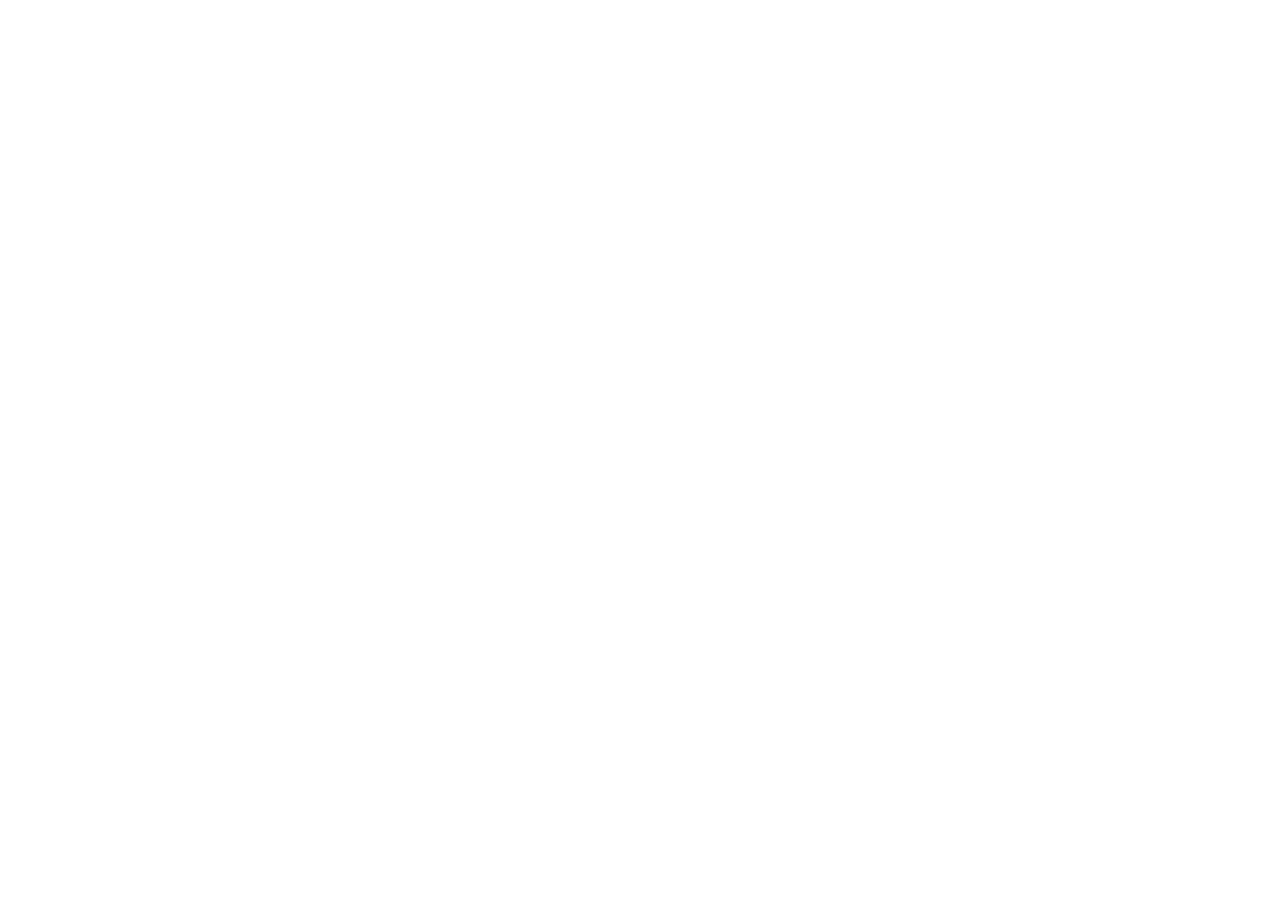
==== index.html @ d9960479 "primer html de prueba" ====
<!DOCTYPE html>
<html lang="en">
<head>
    <meta charset="UTF-8">
    <meta name="viewport" content="width=device-width, initial-scale=1.0">
    <meta http-equiv="X-UA-Compatible" content="ie=edge">
    <title>Document</title>
</head>
<body>
    
</body>
</html>
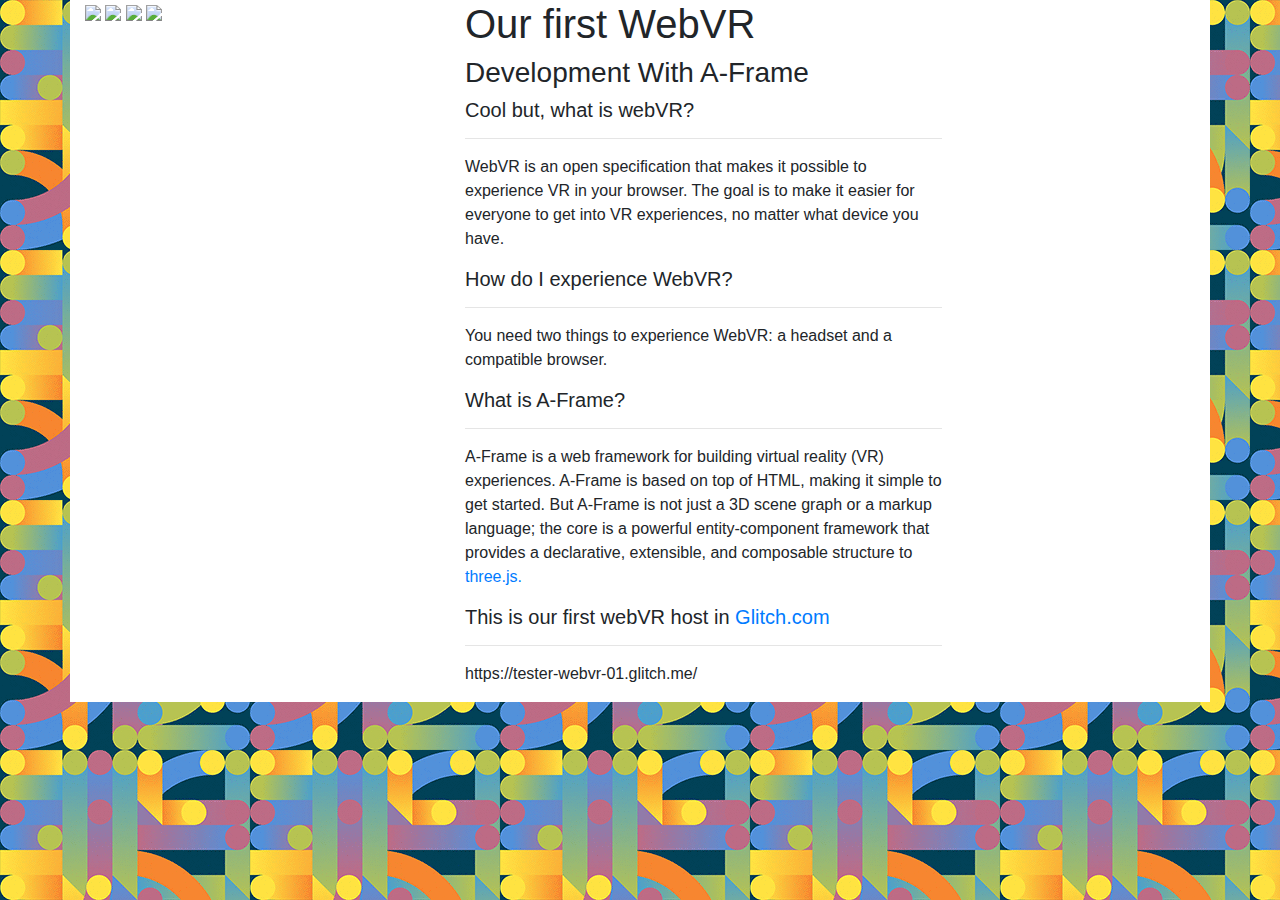
==== commit 5c189965: "Landing page casi final" ====
--- a/index.html
+++ b/index.html
@@ -4,9 +4,59 @@
     <meta charset="UTF-8">
     <meta name="viewport" content="width=device-width, initial-scale=1.0">
     <meta http-equiv="X-UA-Compatible" content="ie=edge">
-    <title>Document</title>
+    <link rel="stylesheet" href="https://stackpath.bootstrapcdn.com/bootstrap/4.3.1/css/bootstrap.min.css" integrity="sha384-ggOyR0iXCbMQv3Xipma34MD+dH/1fQ784/j6cY/iJTQUOhcWr7x9JvoRxT2MZw1T" crossorigin="anonymous">
+    <link rel="stylesheet" href="assets/css/style.css">
+    <title>The webVR</title>
 </head>
 <body>
+    <div class="container">
+        <div class="row">
+            <div class="col-md-4">
+                <div class="images">
+                    <a href="https://supermedium.com/supercraft/" target="_blank"><img src="https://user-images.githubusercontent.com/674727/41085457-f5429566-69eb-11e8-92e5-3210e4c6c4a0.gif" width="100%"></a>
+                    <a href="https://aframe.io/a-painter/?url=https://ucarecdn.com/962b242b-87a9-422c-b730-febdc470f203/" target="_blank"><img src="https://cloud.githubusercontent.com/assets/674727/24531388/acfc3dda-156d-11e7-8563-5bd75252f70f.gif" width="100%"></a>
+                    <a href="https://aframe.io/a-blast/" target="_blank"><img src="https://cloud.githubusercontent.com/assets/674727/24531440/0336e66e-156e-11e7-95c2-f2e6ebc0393d.gif" width="100%"></a>
+                    <a href="https://aframe.io/a-saturday-night/" target="_blank"><img src="https://cloud.githubusercontent.com/assets/674727/24531477/44272daa-156e-11e7-8ef9-d750ed430f3a.gif" width="100%"></a>
+
+                </div>
+            </div>
+            <div class="col-md-8">
+                <div class="row">
+                    <div class="col-md-8">
+                        <h1>Our first WebVR</h1>
+                        <h3>Development With A-Frame</h3>
+                        <h5>Cool but, what is webVR?</h5>
+                        <hr>
+                        <p>WebVR is an open specification that makes it possible to experience VR in your browser.
+                        The goal is to make it easier for everyone to get into VR experiences, no matter what device you have.</p>
+                        <h5>How do I experience WebVR?</h5>
+                        <hr>
+                        <p>You need two things to experience WebVR: a headset and a compatible browser.</p>
+                        <h5>What is A-Frame?</h5>
+                        <hr>
+                        <p>A-Frame is a web framework for building virtual reality (VR) experiences.
+                            A-Frame is based on top of HTML, making it simple to get started. 
+                            But A-Frame is not just a 3D scene graph or a markup language; the core is a 
+                            powerful entity-component framework that provides a declarative, extensible, 
+                            and composable structure to <a href ="https://threejs.org/">three.js.</a></p>
+                        <h5>This is our first webVR host in <a href="https://glitch.com/">Glitch.com</a></h5>
+                        <hr>
+                        <p>https://tester-webvr-01.glitch.me/</p>
+                    </div>
+                </div>
+            </div>
+
+
+
+        </div>
+
+
+
+
+
+
+
+    </div>
     
 </body>
 </html>--- a/assets/css/style.css
+++ b/assets/css/style.css
@@ -0,0 +1,7 @@
+body {
+    background-image: url(../images/geometrica.png);
+}
+
+.container {
+    background-color: white;
+}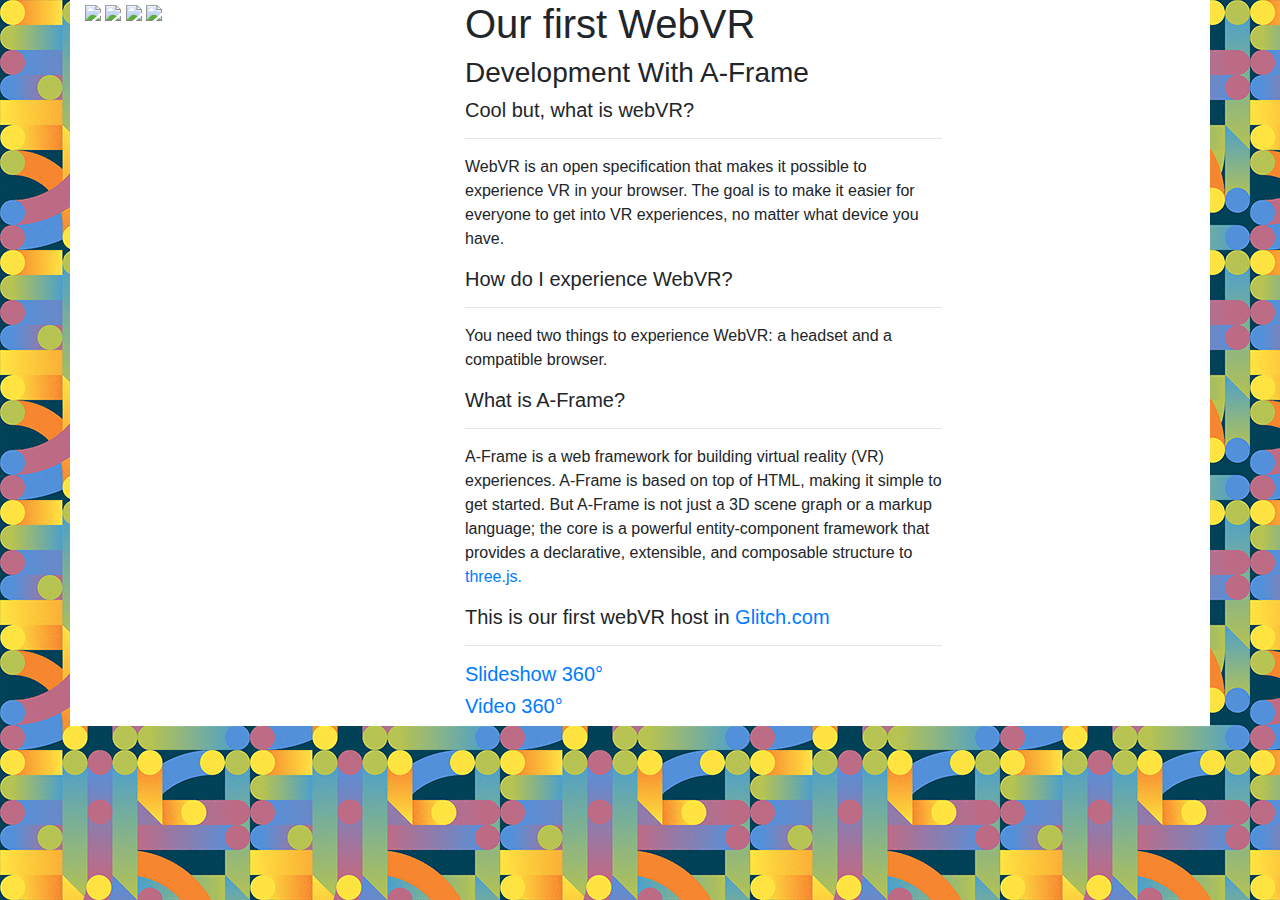
==== commit c1431ac9: "Ligas actualizadas" ====
--- a/index.html
+++ b/index.html
@@ -4,6 +4,8 @@
     <meta charset="UTF-8">
     <meta name="viewport" content="width=device-width, initial-scale=1.0">
     <meta http-equiv="X-UA-Compatible" content="ie=edge">
+    <link href="https://fonts.googleapis.com/css?family=Play" rel="stylesheet">
+    <link href="https://fonts.googleapis.com/css?family=Russo+One" rel="stylesheet">
     <link rel="stylesheet" href="https://stackpath.bootstrapcdn.com/bootstrap/4.3.1/css/bootstrap.min.css" integrity="sha384-ggOyR0iXCbMQv3Xipma34MD+dH/1fQ784/j6cY/iJTQUOhcWr7x9JvoRxT2MZw1T" crossorigin="anonymous">
     <link rel="stylesheet" href="assets/css/style.css">
     <title>The webVR</title>
@@ -41,7 +43,9 @@
                             and composable structure to <a href ="https://threejs.org/">three.js.</a></p>
                         <h5>This is our first webVR host in <a href="https://glitch.com/">Glitch.com</a></h5>
                         <hr>
-                        <p>https://tester-webvr-01.glitch.me/</p>
+                        <a href="https://tester-webvr-01.glitch.me/"><h5>Slideshow 360°</h5></a>
+                        <a href="https://webvr-videos360-p01.glitch.me/"><h5>Video 360°</h5></a>
+                        
                     </div>
                 </div>
             </div>
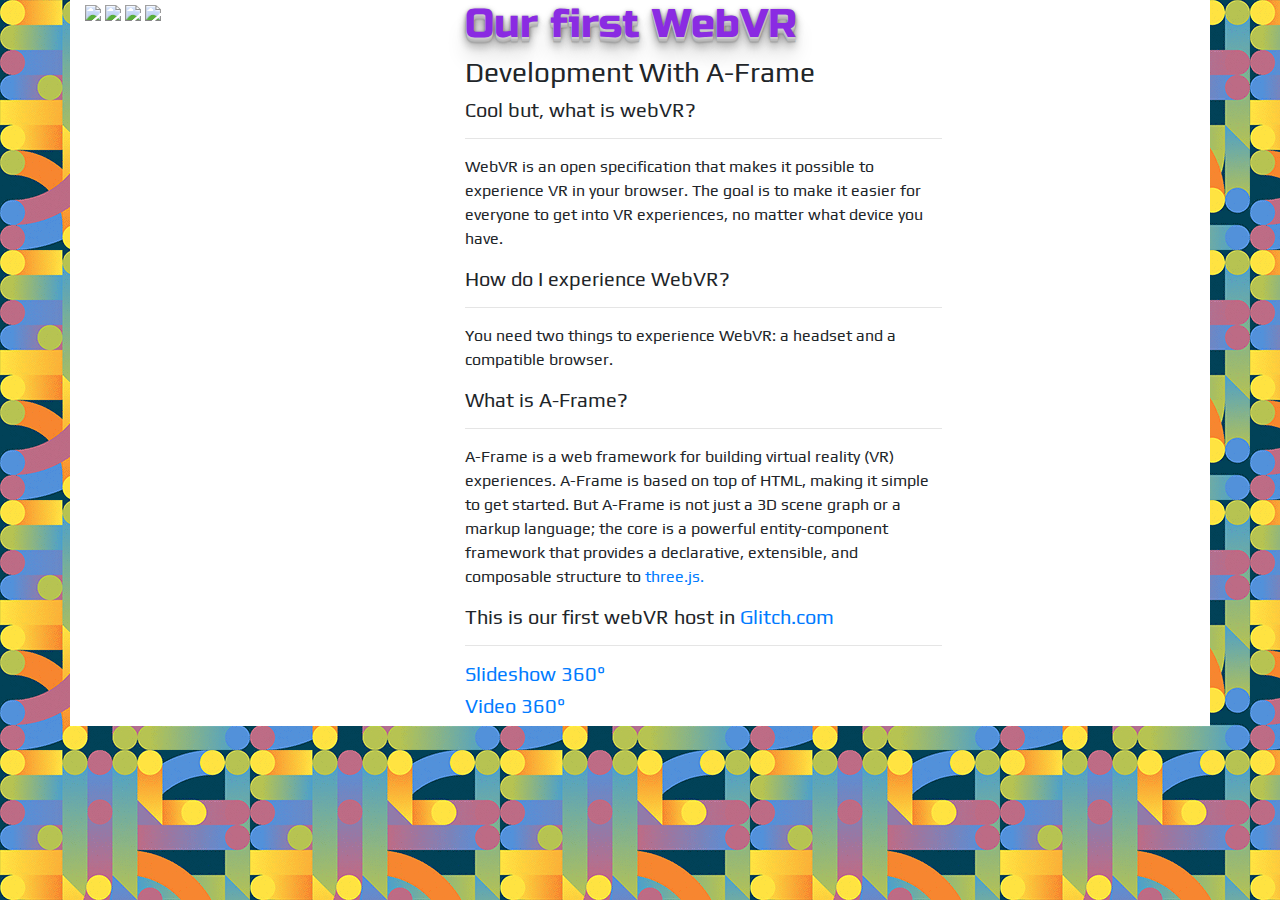
==== commit 508fa205: "Ligas Glitch actualizadas" ====
--- a/index.html
+++ b/index.html
@@ -43,7 +43,7 @@
                             and composable structure to <a href ="https://threejs.org/">three.js.</a></p>
                         <h5>This is our first webVR host in <a href="https://glitch.com/">Glitch.com</a></h5>
                         <hr>
-                        <a href="https://tester-webvr-01.glitch.me/"><h5>Slideshow 360°</h5></a>
+                        <a href="https://webvr-images-p01.glitch.me/"><h5>Slideshow 360°</h5></a>
                         <a href="https://webvr-videos360-p01.glitch.me/"><h5>Video 360°</h5></a>
                         
                     </div>
--- a/assets/css/style.css
+++ b/assets/css/style.css
@@ -1,7 +1,25 @@
 body {
     background-image: url(../images/geometrica.png);
+    font-family: 'Play', sans-serif;
 }
 
 .container {
     background-color: white;
-}+}
+
+h1 {
+    font-family: 'Russo One', sans-serif;
+    color: blueviolet;
+    text-shadow: 0 1px 0 #ccc,
+                 0 2px 0 #c9c9c9,
+                 0 3px 0 #bbb,
+                 0 4px 0 #b9b9b9,
+                 0 5px 0 #aaa,
+                 0 6px 1px rgba(0,0,0,.1),
+                 0 0 5px rgba(0,0,0,.1),
+                 0 1px 3px rgba(0,0,0,.3),
+                 0 3px 5px rgba(0,0,0,.2),
+                 0 5px 10px rgba(0,0,0,.25),
+                 0 10px 10px rgba(0,0,0,.2),
+                 0 20px 20px rgba(0,0,0,.15);
+  }